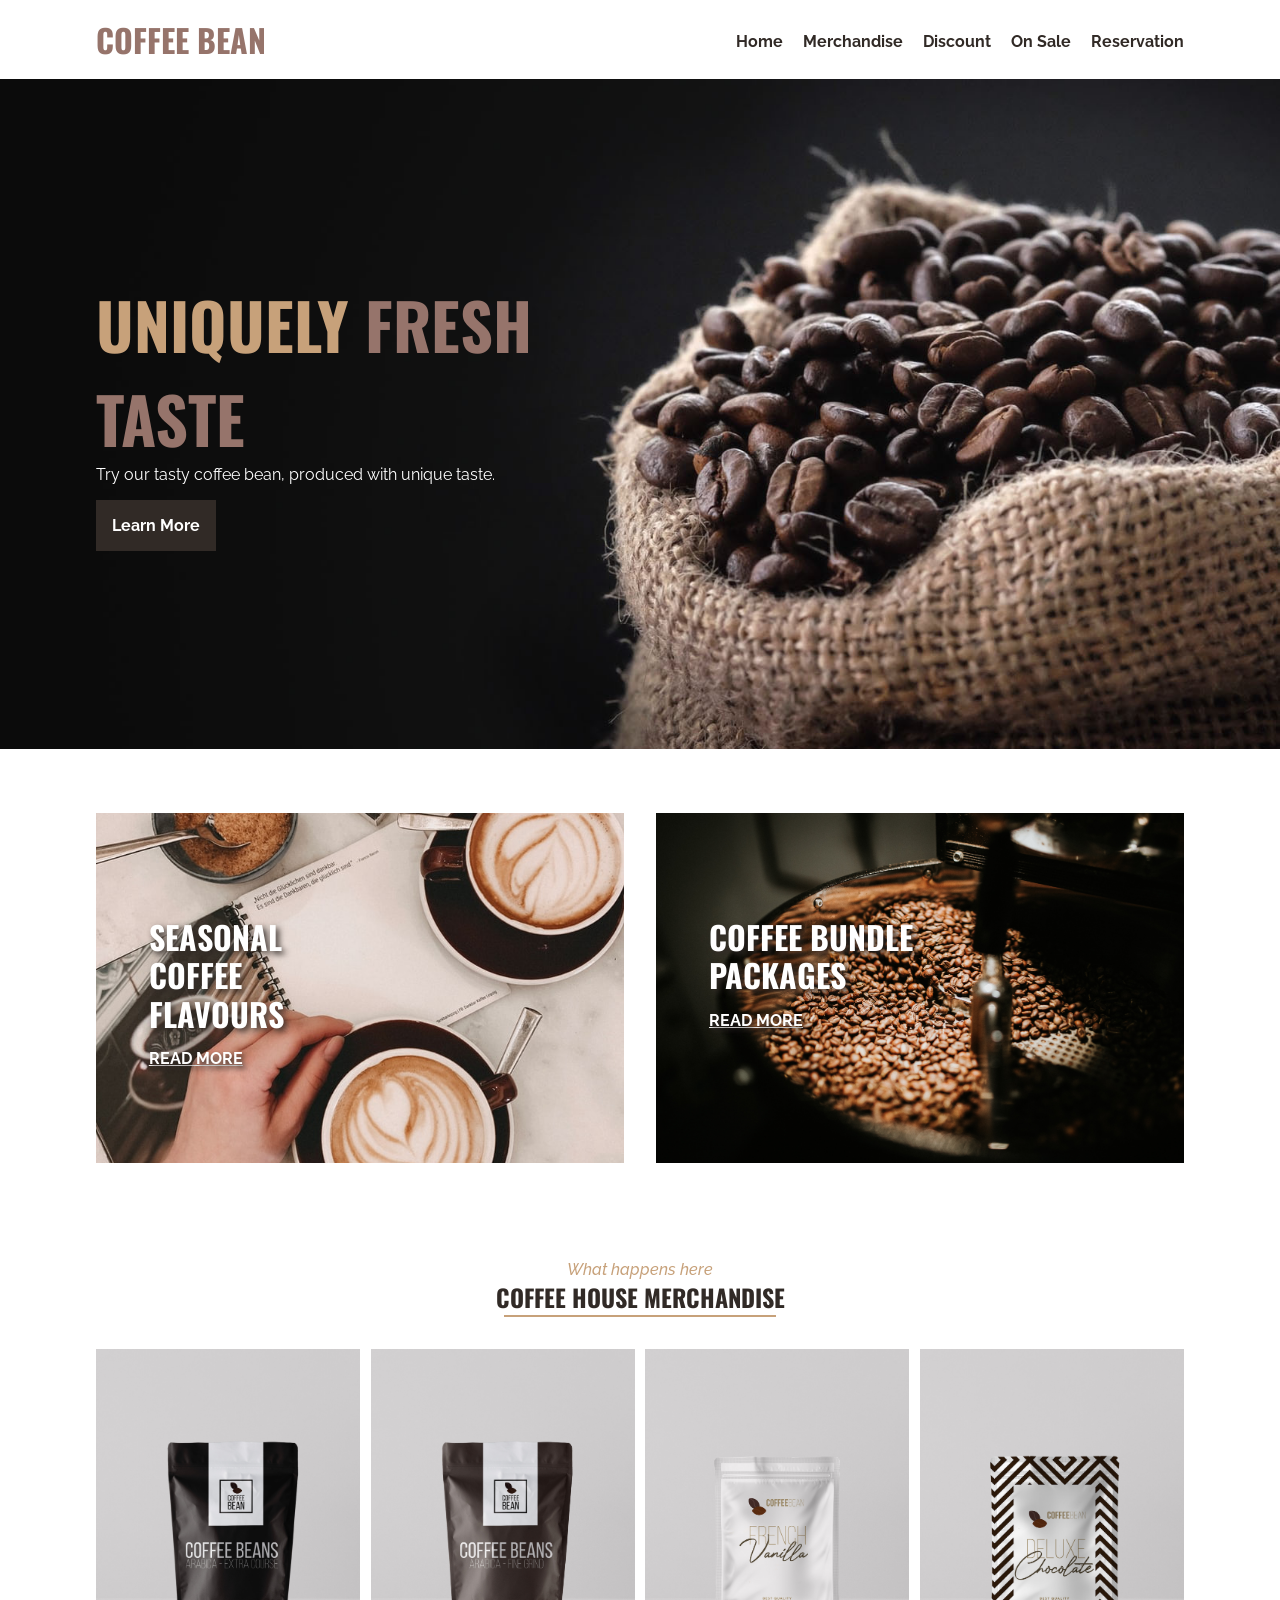
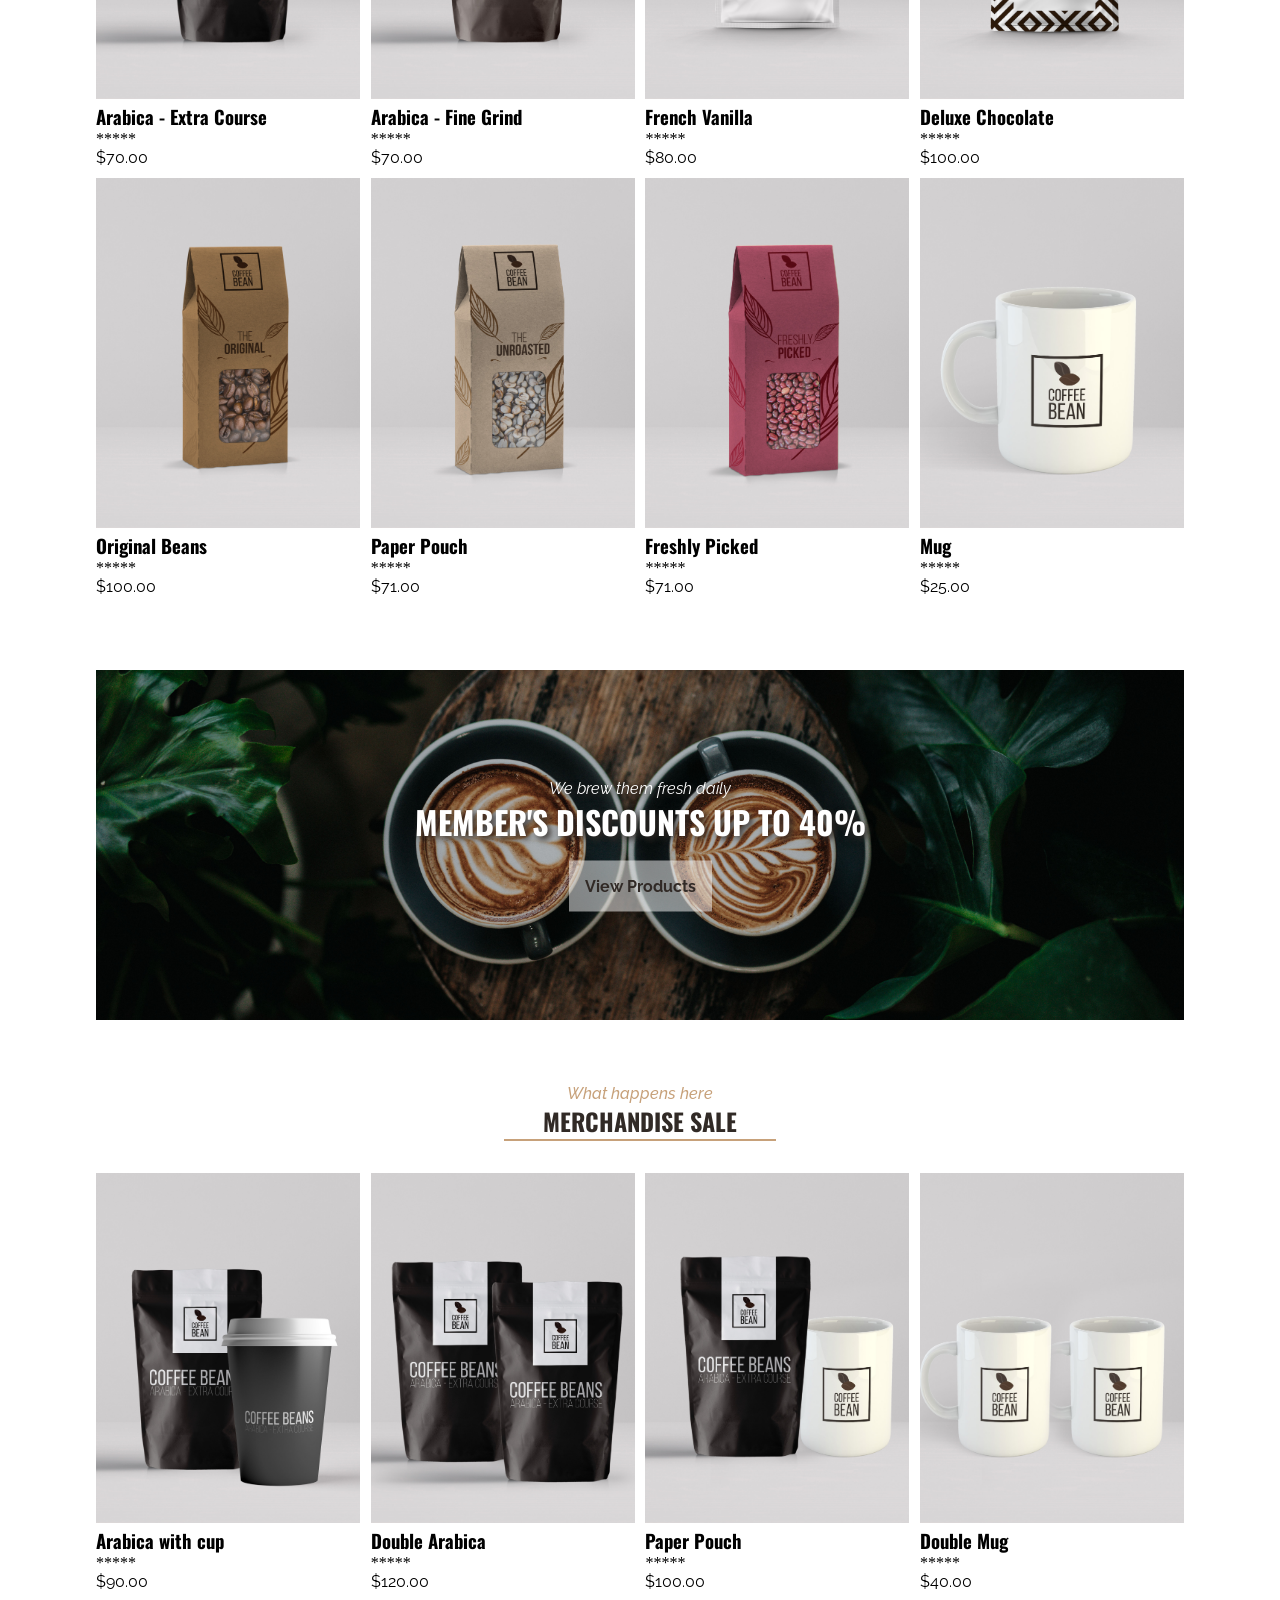
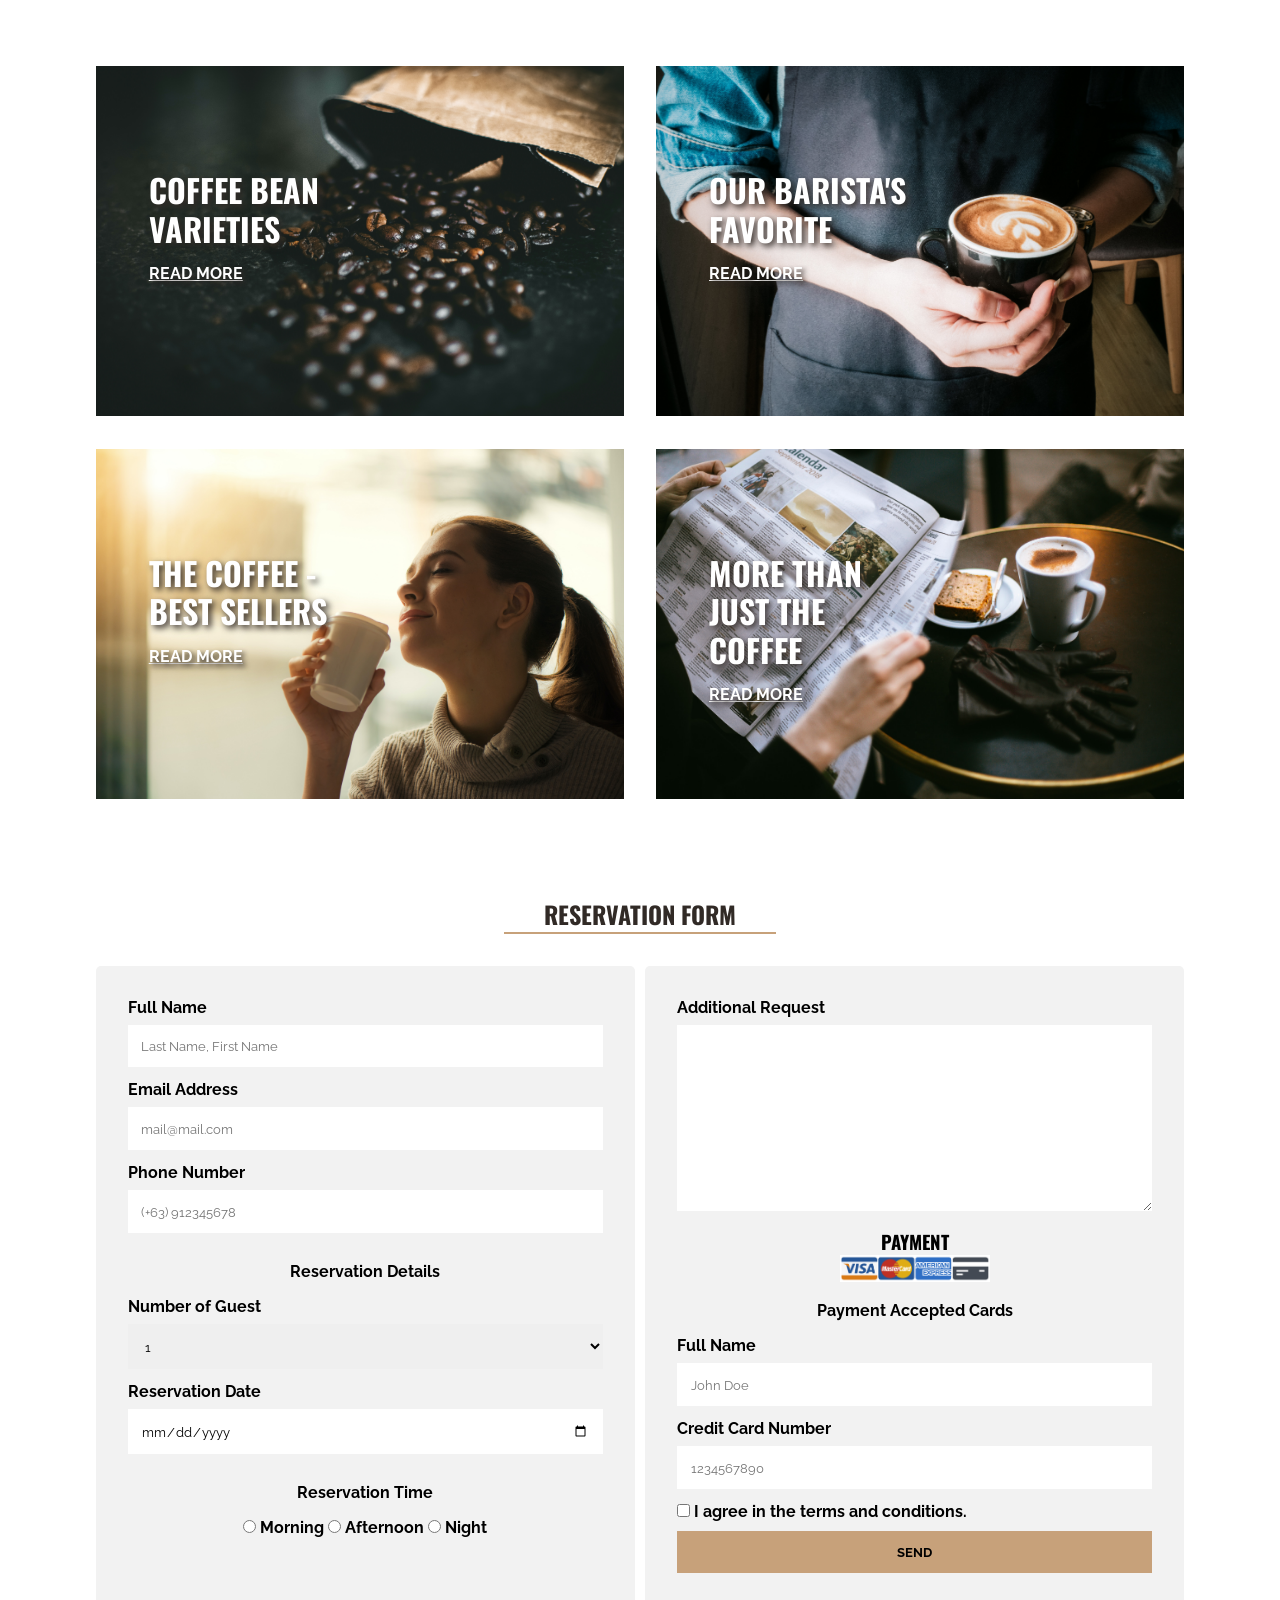
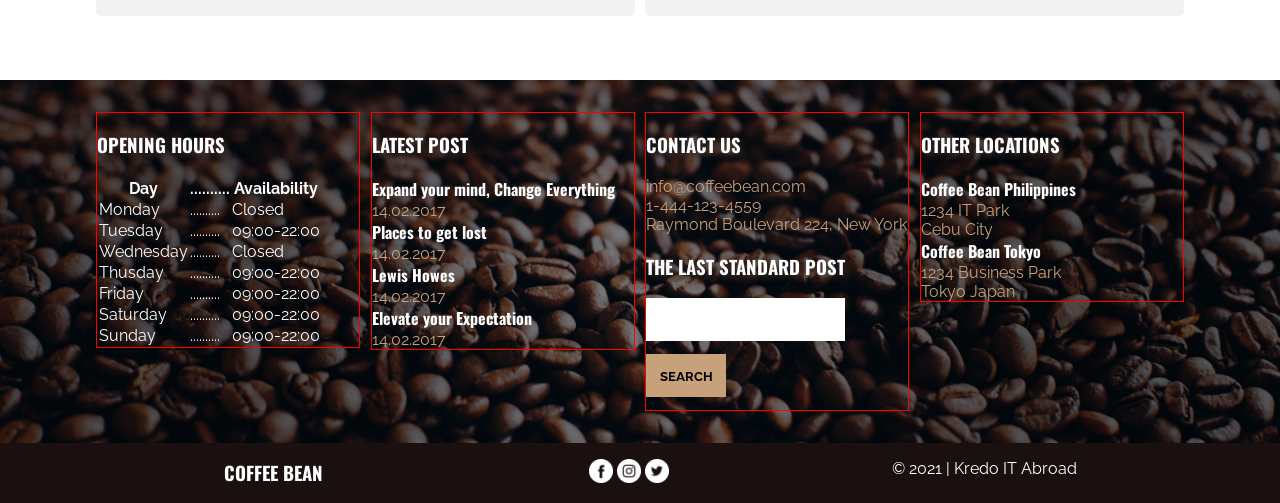
==== index.html @ 278ccff8 "Add files via upload" ====
<!DOCTYPE html>
<html lang="en">
<head>
    <meta charset="UTF-8">
    <meta name="viewport" content="width=device-width, initial-scale=1.0">
    <title>Coffee Bean</title>

    <link rel="stylesheet" href="assets/styles/style.css">
</head>
<body>
    <!-- Updated HTML as of  April 19, 2021 -->
    <!-- Updated by Mikka -->
    
    <div class="wrapper">

        <!-- (1) Header area -->
        <div class="nav" id="nav">
            <h1><a href="#">Coffee Bean</a></h1>
            <ul>
                <li><a href="#nav">Home</a></li>
                <li><a href="#merch">Merchandise</a></li>
                <li><a href="#discount">Discount</a></li>
                <li><a href="#merch-sale">On Sale</a></li>
                <li><a href="#reservation">Reservation</a></li>
            </ul>
        </div>

        <!-- (2) Banner area -->
        <div class="banner" id="banner">
            <div class="banner-text">
                <!-- <h2>Uniquely Fresh Taste</h2> -->
                <!-- once in css, you can discuss on how to add span to make a different color for the words "Fresh Taste" -->
                <h2>Uniquely <span>Fresh Taste</span></h2>
                <p>Try our tasty coffee bean, produced with unique taste.</p>
                <a href="#">Learn More</a>
            </div>
        </div>

        <!-- (3) Ads area -->
        <div class="ads" id="ads">
            <div class="ads-items ads-item1">
                <div class="ads-text">
                    <h3>Seasonal Coffee Flavours</h3>
                    <a href="#">Read More</a>
                </div>
            </div>
            <div class="ads-items ads-item2">
                <div class="ads-text">
                    <h3>Coffee Bundle Packages</h3>
                    <a href="#">Read More</a>
                </div>
            </div>
        </div>

        <!-- (4) Merchandise area -->
        <div class="merch" id="merch">
            <div class="section-header">
                <span>What happens here</span>
                <h2>Coffee House Merchandise</h2>
                <hr>
            </div>
            <div class="merch-gallery">
                <div class="merch-items">
                    <img src="assets/images/merch-img1.jpg" alt="">
                    <h3>Arabica - Extra Course</h3>
                    <span>*****</span>
                    <p>$70.00</p>
                </div>
                <div class="merch-items">
                    <img src="assets/images/merch-img2.jpg" alt="">
                    <h3>Arabica - Fine Grind</h3>
                    <span>*****</span>
                    <p>$70.00</p>
                </div>
                <div class="merch-items">
                    <img src="assets/images/merch-img3.jpg" alt="">
                    <h3>French Vanilla</h3>
                    <span>*****</span>
                    <p>$80.00</p>
                </div>
                <div class="merch-items">
                    <img src="assets/images/merch-img4.jpg" alt="">
                    <h3>Deluxe Chocolate</h3>
                    <span>*****</span>
                    <p>$100.00</p>
                </div>
                <div class="merch-items">
                    <img src="assets/images/merch-img5.jpg" alt="">
                    <h3>Original Beans</h3>
                    <span>*****</span>
                    <p>$100.00</p>
                </div>
                <div class="merch-items">
                    <img src="assets/images/merch-img6.jpg" alt="">
                    <h3>Paper Pouch</h3>
                    <span>*****</span>
                    <p>$71.00</p>
                </div>
                <div class="merch-items">
                    <img src="assets/images/merch-img7.jpg" alt="">
                    <h3>Freshly Picked</h3>
                    <span>*****</span>
                    <p>$71.00</p>
                </div>
                <div class="merch-items">
                    <img src="assets/images/merch-img8.jpg" alt="">
                    <h3>Mug</h3>
                    <span>*****</span>
                    <p>$25.00</p>
                </div>
            </div>
        </div>

        <!-- (5) Discount area -->
        <div class="discount" id="discount">
            <div class="discount-text">
                <span>We brew them fresh daily</span>
                <h2>Member's Discounts up to 40%</h2>
                <a href="#">View Products</a>
            </div>
        </div>

        <!-- (6) Merchandise Sale area -->
        <div class="merch" id="merch-sale">
            <div class="section-header">
                <span>What happens here</span>
                <h2>Merchandise Sale</h2>
                <hr>
            </div>
            <div class="merch-gallery">
                <div class="merch-items">
                    <img src="assets/images/merch-img9.jpg" alt="">
                    <h3>Arabica with cup</h3>
                    <span>*****</span>
                    <p>$90.00</p>
                </div>
                <div class="merch-items">
                    <img src="assets/images/merch-img10.jpg" alt="">
                    <h3>Double Arabica</h3>
                    <span>*****</span>
                    <p>$120.00</p>
                </div>
                <div class="merch-items">
                    <img src="assets/images/merch-img11.jpg" alt="">
                    <h3>Paper Pouch</h3>
                    <span>*****</span>
                    <p>$100.00</p>
                </div>
                <div class="merch-items">
                    <img src="assets/images/merch-img12.jpg" alt="">
                    <h3>Double Mug</h3>
                    <span>*****</span>
                    <p>$40.00</p>
                </div>            
            </div>
        </div>

        <!-- (7) Ads area -->
        <div class="ads" id="ads2">
            <div class="ads-items ads-item3">
                <div class="ads-text">
                    <h3>Coffee Bean Varieties</h3>
                    <a href="#">Read More</a>
                </div>
            </div>
            <div class="ads-items ads-item4">
                <div class="ads-text">
                    <h3>Our Barista's Favorite</h3>
                    <a href="#">Read More</a>
                </div>
            </div>
            <div class="ads-items ads-item5">
                <div class="ads-text">
                    <h3>The Coffee - Best Sellers</h3>
                    <a href="#">Read More</a>
                </div>
            </div>
            <div class="ads-items ads-item6">
                <div class="ads-text">
                    <h3>More than just the coffee</h3>
                    <a href="#">Read More</a>
                </div>             
            </div>
        </div>

        <!-- (8) Reservation area -->
        <div class="reservation" id="reservation">
            <div class="section-header">
                <h2>Reservation Form</h2>
                <hr>
            </div>
            <form action="#" method="#">
                <div class="form-group">
                    <label for="full-name">Full Name</label>
                    <input type="text" id="full-name" name="full_name" placeholder="Last Name, First Name" required>

                    <label for="email">Email Address</label>
                    <input type="email" id="email" name="email" placeholder="mail@mail.com" required>

                    <label for="phone">Phone Number</label>
                    <input type="tel" id="phone" name="phone" placeholder="(+63) 912345678" required>

                    <p>Reservation Details</p>
                    <label for="guest-num">Number of Guest</label>
                    <select name="guest_num" id="guest-num" required>
                        <option value="1person">1</option>
                        <option value="2persons">2</option>
                        <option value="3persons">3</option>
                        <option value="4persons">4</option>
                        <option value="morethan4">more than 4</option>
                    </select>
                    
                    <label for="res-date">Reservation Date</label>
                    <input type="date" id="res-date" name="res_date" required>  
                    <p>Reservation Time</p>
                    <div class="res-time">
                        <input type="radio" id="am" name="time" value="morning" required>
                        <label for="am">Morning</label>
                        <input type="radio" id="pm" name="time" value="afternoon" required>
                        <label for="pm">Afternoon</label>
                        <input type="radio" id="night" name="time" value="night" required>
                        <label for="night">Night</label>
                    </div>   
                </div>
                <div class="form-group">
                    <label for="request">Additional Request</label>
                    <textarea name="request" id="request" cols="30" rows="10" required></textarea>
                    <h3>Payment</h3>
                    <p>Payment Accepted Cards</p>
                    <label for="name-card">Full Name</label>
                    <input type="text" id="name-card" name="name_card" placeholder="John Doe" required>
                    <label for="cc-num">Credit Card Number</label>
                    <input type="number" id="cc-num" name="cc_num" placeholder="1234567890">
                    <div class="res-agreement">
                        <input type="checkbox" id="agree" name="agree">
                        <label for="agree">I agree in the terms and conditions.</label>        
                    </div>
                    <input type="submit" name="submit" value="send">
                </div>
            </form>   
        </div>
    
        <!-- (9) Footer Area-->
        <div class="footer">
            <div class="footer-contents">
                <div class="footer-widgets">
                    <h3>Opening Hours</h3>
                    <table>
                        <tr>
                            <th>Day</th>
                            <th>..........</th>
                            <th>Availability</th>
                        </tr>
                        <tr>
                            <td>Monday</td>
                            <td>..........</td>
                            <td>Closed</td>
                        </tr>
                        <tr>
                            <td>Tuesday</td>
                            <td>..........</td>
                            <td>09:00-22:00</td>
                        </tr>
                        <tr>
                            <td>Wednesday</td>
                            <td>..........</td>
                            <td>Closed</td>
                        </tr>
                        <tr>
                            <td>Thusday</td>
                            <td>..........</td>
                            <td>09:00-22:00</td>
                        </tr>
                        <tr>
                            <td>Friday</td>
                            <td>..........</td>
                            <td>09:00-22:00</td>
                        </tr>
                        <tr>
                            <td>Saturday</td>
                            <td>..........</td>
                            <td>09:00-22:00</td>
                        </tr>
                        <tr>
                            <td>Sunday</td>
                            <td>..........</td>
                            <td>09:00-22:00</td>
                        </tr>
                    </table>
                </div>
                <div class="footer-widgets">
                    <h3>Latest Post</h3>

                    <h4>Expand your mind, Change Everything</h4>
                    <p>14.02.2017</p>

                    <h4>Places to get lost</h4>
                    <p>14.02.2017</p>

                    <h4>Lewis Howes</h4>
                    <p>14.02.2017</p>

                    <h4>Elevate your Expectation</h4>
                    <p>14.02.2017</p>
                </div>
                <div class="footer-widgets">
                    <h3>Contact Us</h3>
                    <p>info@coffeebean.com</p>
                    <p>1-444-123-4559</p>
                    <p>Raymond Boulevard 224, New York</p>

                    <h3>The Last Standard Post</h3>
                    <form action="#" method="#" class="footer-form">
                        <input type="search" name="search">
                        <input type="submit" value="search">
                    </form>
                </div>
                <div class="footer-widgets">
                    <h3>Other Locations</h3>

                    <h4>Coffee Bean Philippines</h4>
                    <p>1234 IT Park</p>
                    <p>Cebu City</p>

                    <h4>Coffee Bean Tokyo</h4>
                    <p>1234 Business Park</p>
                    <p>Tokyo Japan</p>
                </div>
            </div>
        </div>
        <div class="footer-social">
            <div class="social-widget">
                <h3>Coffee Bean</h3>
            </div>
            <div class="social-widget">
                <a href="https://www.facebook.com"><img src="assets/images/icon-fb.png" alt="facebook icon"></a>
                <a href="https://www.instagram.com"></a><img src="assets/images/icon-ig.png" alt="instagram icon"></a>
                <a href="https://www.twitter.com"></a><img src="assets/images/icon-tw.png" alt="twitter icon"></a>
            </div>
            <div class="social-widget">
                <p>&copy; 2021 | Kredo IT Abroad</p>
            </div>
        </div>
    </div>
</body>
</html>
---- assets/styles/style.css ----
@import url('https://fonts.googleapis.com/css2?family=Oswald:wght@400;500;600&family=Raleway:wght@400;500;700&display=swap');

* {
    margin: 0;
    padding: 0;
    box-sizing: border-box;
    outline: none;
    border: none;
}

h1,
h2,
h3,
h4,
h5,
h6 {
    font-family: 'Oswald', sans-serif;
}

p {
    font-family: 'Raleway', sans-serif;
}

.wrapper {
    width: 100%;
    margin: auto;
}

/* (1) Header area */

.nav {
    overflow: auto;
    width: 85%;
    margin: 1em auto;
}

.nav h1 {
    text-transform: uppercase;
    width: 50%;
    float: left;
    
}

.nav h1 a{
    font-family: 'Oswald', sans-serif;
    color: #96746b; 
    text-decoration: none;
}

.nav ul {
    width: 50%;
    float: left;
    text-align: right;
    padding-top: 1em;
}

.nav ul li {
    display: inline-block;
    margin-left: 1em;
}

.nav ul a {
    font-family: 'Raleway', sans-serif;
    font-weight: 700;
    color: #312a26;
    text-decoration: none;
}

/* (2) Banner area */
.banner {
    background-image: url('../images/banner-bg.jpg');
    background-size: cover;
    background-position: center;
    position: relative;
    width: 100%;
    height: 670px;
}

.banner-text {
    position: absolute;
    top: 50%;
    left: 7.5%;
    transform: translateY(-50%);
    width: 45%;
}

.banner-text h2 {
    color: #c7a17a;
    font-size: 4em;
    text-transform: uppercase;
}

/* please add this <span> for words "fresh taste" in HTML */
.banner-text h2 span {
    color: #96746b;
}

.banner-text p {
    color: #fff;
}

.banner a {
    text-decoration: none;
    display: inline-block;
    padding: 1em;
    background-color: #312a26;
    color: #fff;
    font-family: 'Raleway', sans-serif;
    font-weight: 700;
    margin-top: 1em;
}

/* (3) Ads area */

.ads {
    width: 85%;
    margin: 4em auto;
    overflow: auto;
}

.ads-items {
    width: 48.5%;
    float: left;
    height: 350px;
    background-size: cover;
    background-position: center;
    position: relative;
    margin-bottom: 3%;
}

/* add class name to <div class="ads-items ads-item#"> in HTML --> to add different images*/
.ads-item1 {
    margin-right: 3%;
    background-image: url('../images/ads-img1.jpg');
}

.ads-item2 {
    background-image: url('../images/ads-img2.jpg');
}

.ads-text {
    position: absolute;
    top: 30%;
    left: 10%;
    transform: translateY(-50%,);
    width: 40%;
}

.ads-text h3 {
    text-transform: uppercase;
    font-size: 2em;
    color: #fff;
    line-height: 1.2em;
    text-shadow: 3px 3px 6px #312a26;
}

.ads-text a {
    display: block;
    font-family: 'Raleway', sans-serif;
    font-weight: 700;
    color: #fff;
    text-transform: uppercase;
    margin-top: 1em;
    text-shadow: 3px 3px 5px #312a26;
}

/* (4) Merchandise area */
.merch {
    width: 85%;
    margin: 4em auto;
}

.section-header {
    text-align: center;
}

.section-header span {
    font-family: 'Raleway', sans-serif;
    font-weight: 500;
    font-style: italic;
    color: #c7a17a;
}

.section-header h2 {
    text-transform: uppercase;
    color: #312a26;
}

.section-header hr {
    background-color: #c7a17a;
    height: 2px;
    width: 25%;
    margin: auto;
}

.merch-gallery {
    margin-top: 2em;
    overflow: auto;
}

.merch-items {
    width: 24.25%;
    float: left;
    margin-right: 1%;
    margin-bottom: 1%;
}

.merch-items:nth-child(4),
.merch-items:nth-child(8){
    margin-right: 0;
}

.merch-items img {
    width: 100%;
    height: 350px;
    object-fit: cover;
}

/* (5) Discount area */
.discount {
    width: 85%;
    margin: 4em auto;
    background-image: url('../images/discount-img.jpg');
    background-size: cover;
    background-position: center;
    height: 350px;
    position: relative;
}

.discount-text {
    text-align: center;
    width: 50%;
    position: absolute;
    top: 50%;
    left: 50%;
    transform: translate(-50%, -50%);
}

.discount-text span {
    font-family: 'Raleway', sans-serif;
    color: #fff;
    font-style: italic;
    text-shadow: 3px 3px 6px #312a26;
}

.discount-text h2 {
    font-size: 2em;
    color: #fff;
    text-transform: uppercase;
    text-shadow: 3px 3px 6px #312a26;
}

.discount-text a {
        text-decoration: none;
        display: inline-block;
        padding: 1em;
        background-color: rgba(255, 255, 255, .5);
        color: #312a26;
        font-family: 'Raleway', sans-serif;
        font-weight: 700;
        margin-top: 1em;
}

/* (7) Ads area */
/* add class name to <div class="ads-items ads-item#"> in HTML --> to add different images*/
.ads-item3 {
    margin-right: 3%;
    background-image: url('../images/ads-img3.jpg');
}

.ads-item4 {
    background-image: url('../images/ads-img4.jpg');
}

.ads-item5 {
    margin-right: 3%;
    background-image: url('../images/ads-img5.jpg');
}

.ads-item6 {
    background-image: url('../images/ads-img6.jpg');
}

/* (8) Reservation area */
.reservation {
    width: 85%;
    margin: 4em auto;
}

form {
    overflow: auto;
}

.form-group {
    margin-top: 2em;
    background-color: #f2f2f2;
    float: left;
    width: 49.5%;
    border-radius: 5px;
    padding: 2em;
    height: 650px;
}

.form-group:nth-child(1) {
    margin-right: 1%;
}

form input,
form label,
form select,
form textarea {
    display: inline-block;
    width: 100%;
    font-family: 'Raleway', sans-serif;
    padding: 1em;
    margin-bottom: 1em;
}

form label {
    font-weight: 700;
    padding: 0;
    margin-bottom: .5em;
}

.res-time {
    text-align: center;
}

.res-time * {
    width: auto;
}

form p {
    margin: 1em;
    text-align: center;
    font-weight: 700;
}

form h3 {
    /* margin: 1em; */
    text-align: center;
    text-transform: uppercase;
}

form h3::after {
    content: "";
    background-image: url('../images/reservation-cards.png');
    background-size: contain;
    background-repeat: no-repeat;
    display: block;
    width: 150px;
    height: 30px;
    margin: auto;
}

.res-agreement * {
    width: auto;
}

form input[type="submit"] {
    background-color: #c7a17a;
    font-weight: 700;
    text-transform: uppercase;
}

/* (9) Footer Area */
.footer {
    background-image: url('../images/footer-img.jpg');
    background-size: cover;
    background-position: center;
    padding-top: 2em;
    padding-bottom: 2em;
}

.footer-contents {
    width: 85%;
    margin: auto;
    overflow: auto;
}

.footer-widgets {
    width: 24.25%;
    float: left;
    margin-right: 1%;
    border: 1px solid red;
}

.footer-widgets:nth-child(4) {
    margin-right: 0;
}

.footer-widgets h3 {
    color: #fff;
    text-transform: uppercase;
    text-shadow: 3px 3px 6px #312a26;
    margin-top: 1em;
    margin-bottom: 1em;
}

.footer-widgets h4 {
    color: #fff;
}

.footer-widgets p {
    color: #c7a17a;
}

.footer td, th {
    color: #fff;
    font-family: 'Raleway', sans-serif;
    text-shadow: 3px 3px 6px #312a26;
}

.footer-form * {
    width: auto;
}

.footer-social {
    color: #fff;
    background-color: #19100F;
    overflow: auto;
    padding: 1em 7.5%;
}

.social-widget {
    width: 32.66%;
    float: left;
    text-align: center;
}

.social-widget h3 {
    text-transform: uppercase;
}

.social-widget img {
    width: 1.5em;
}
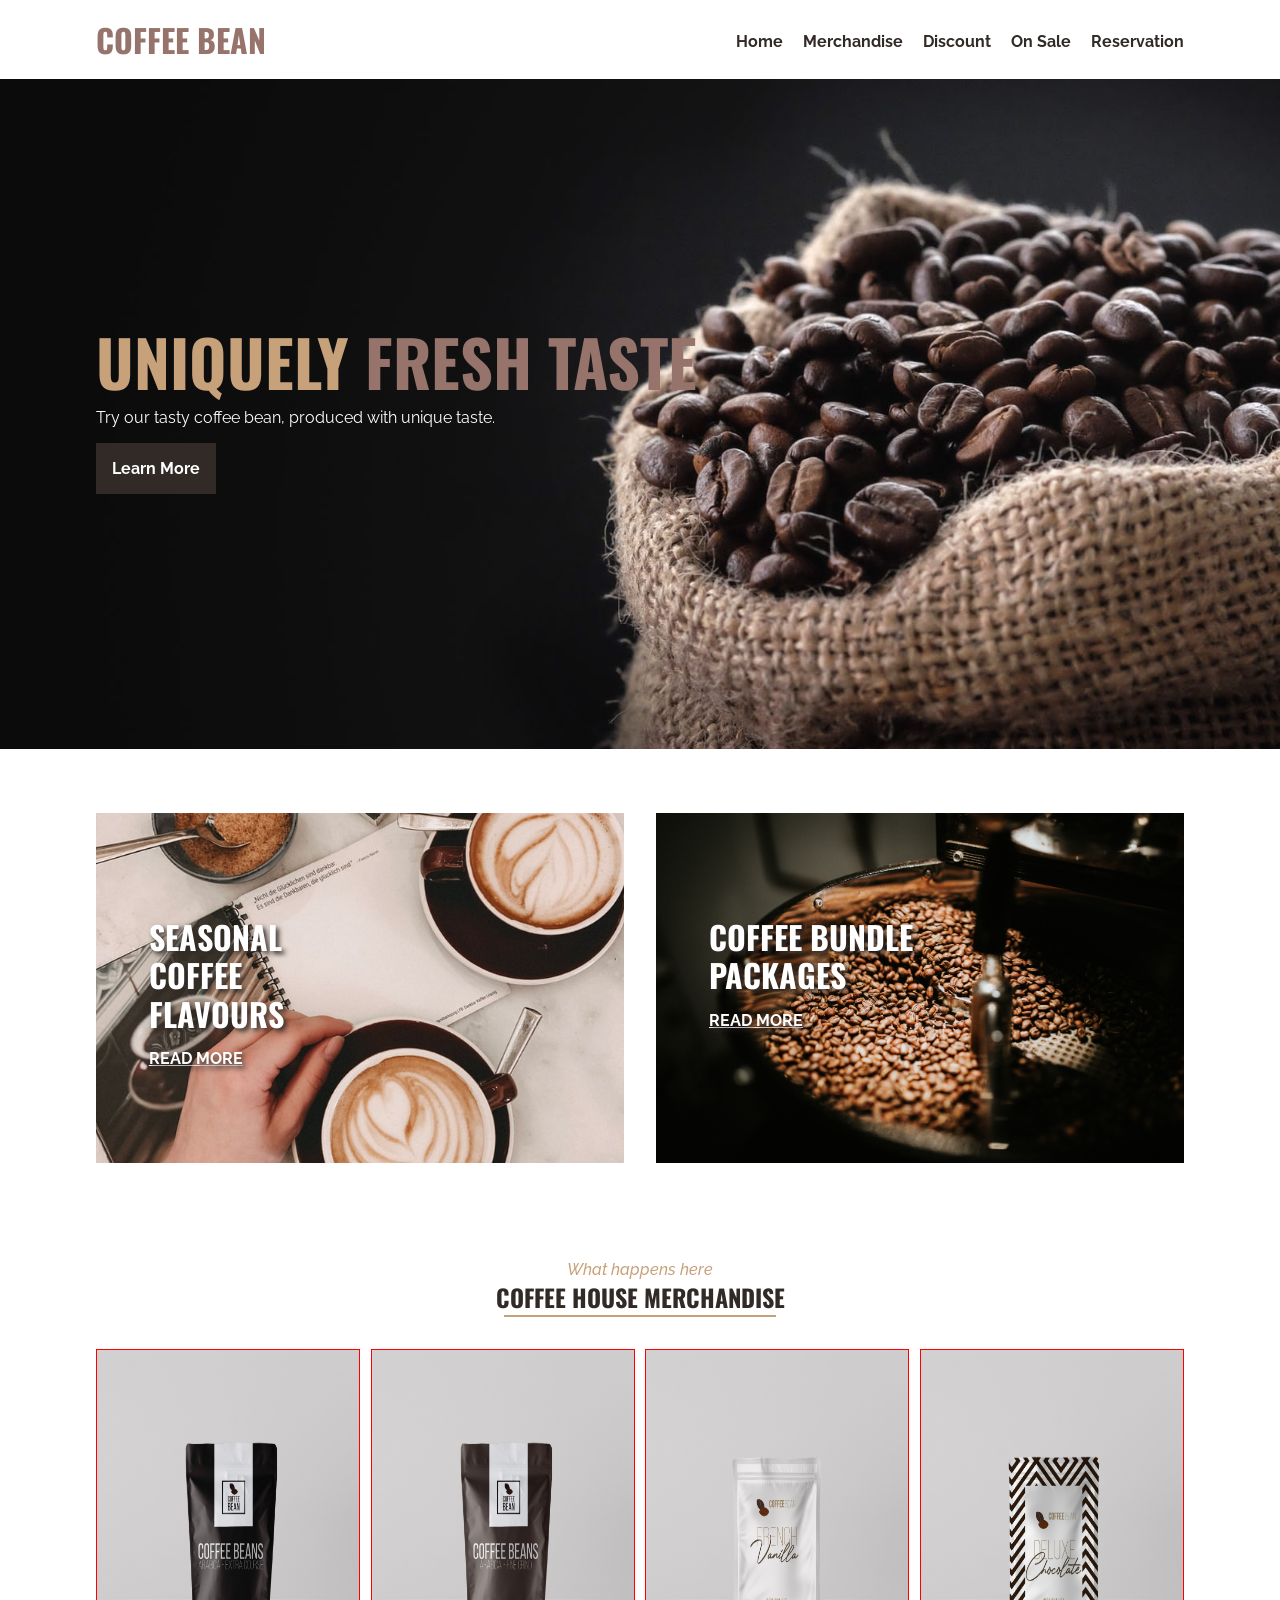
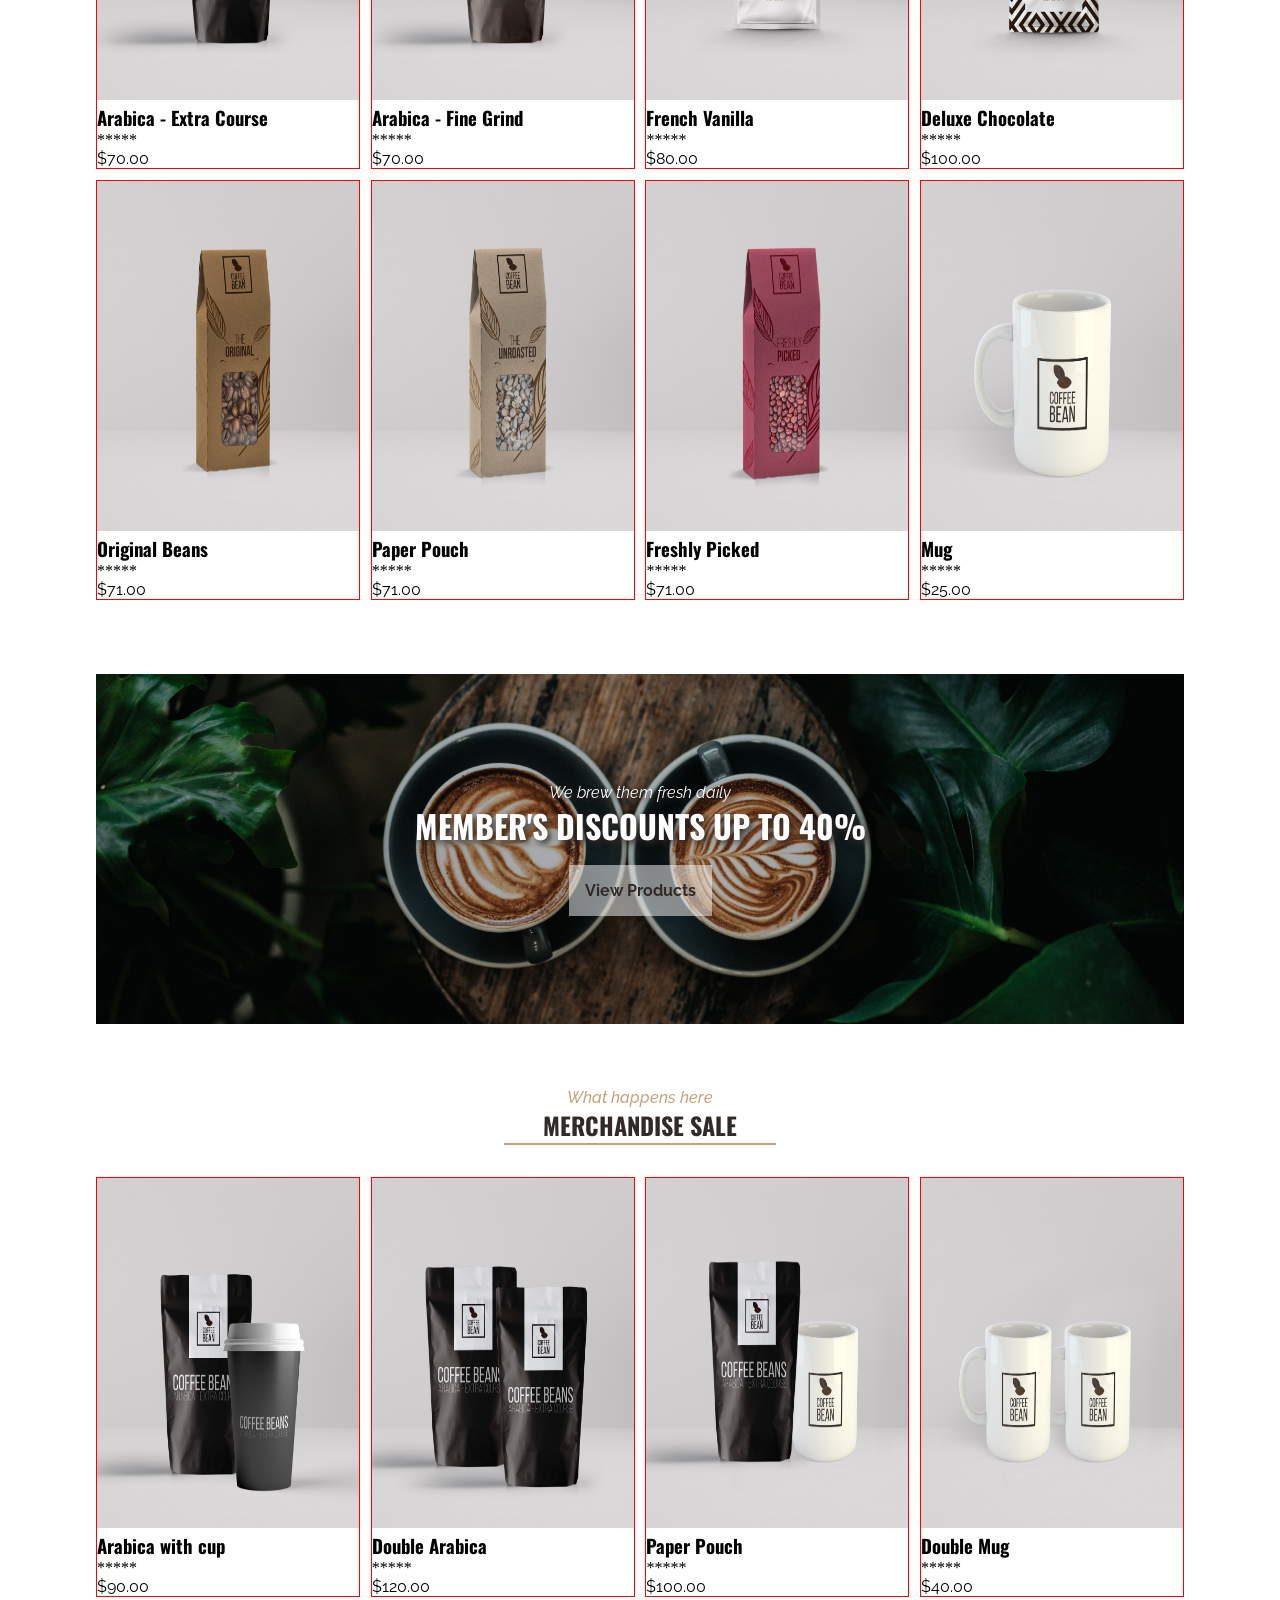
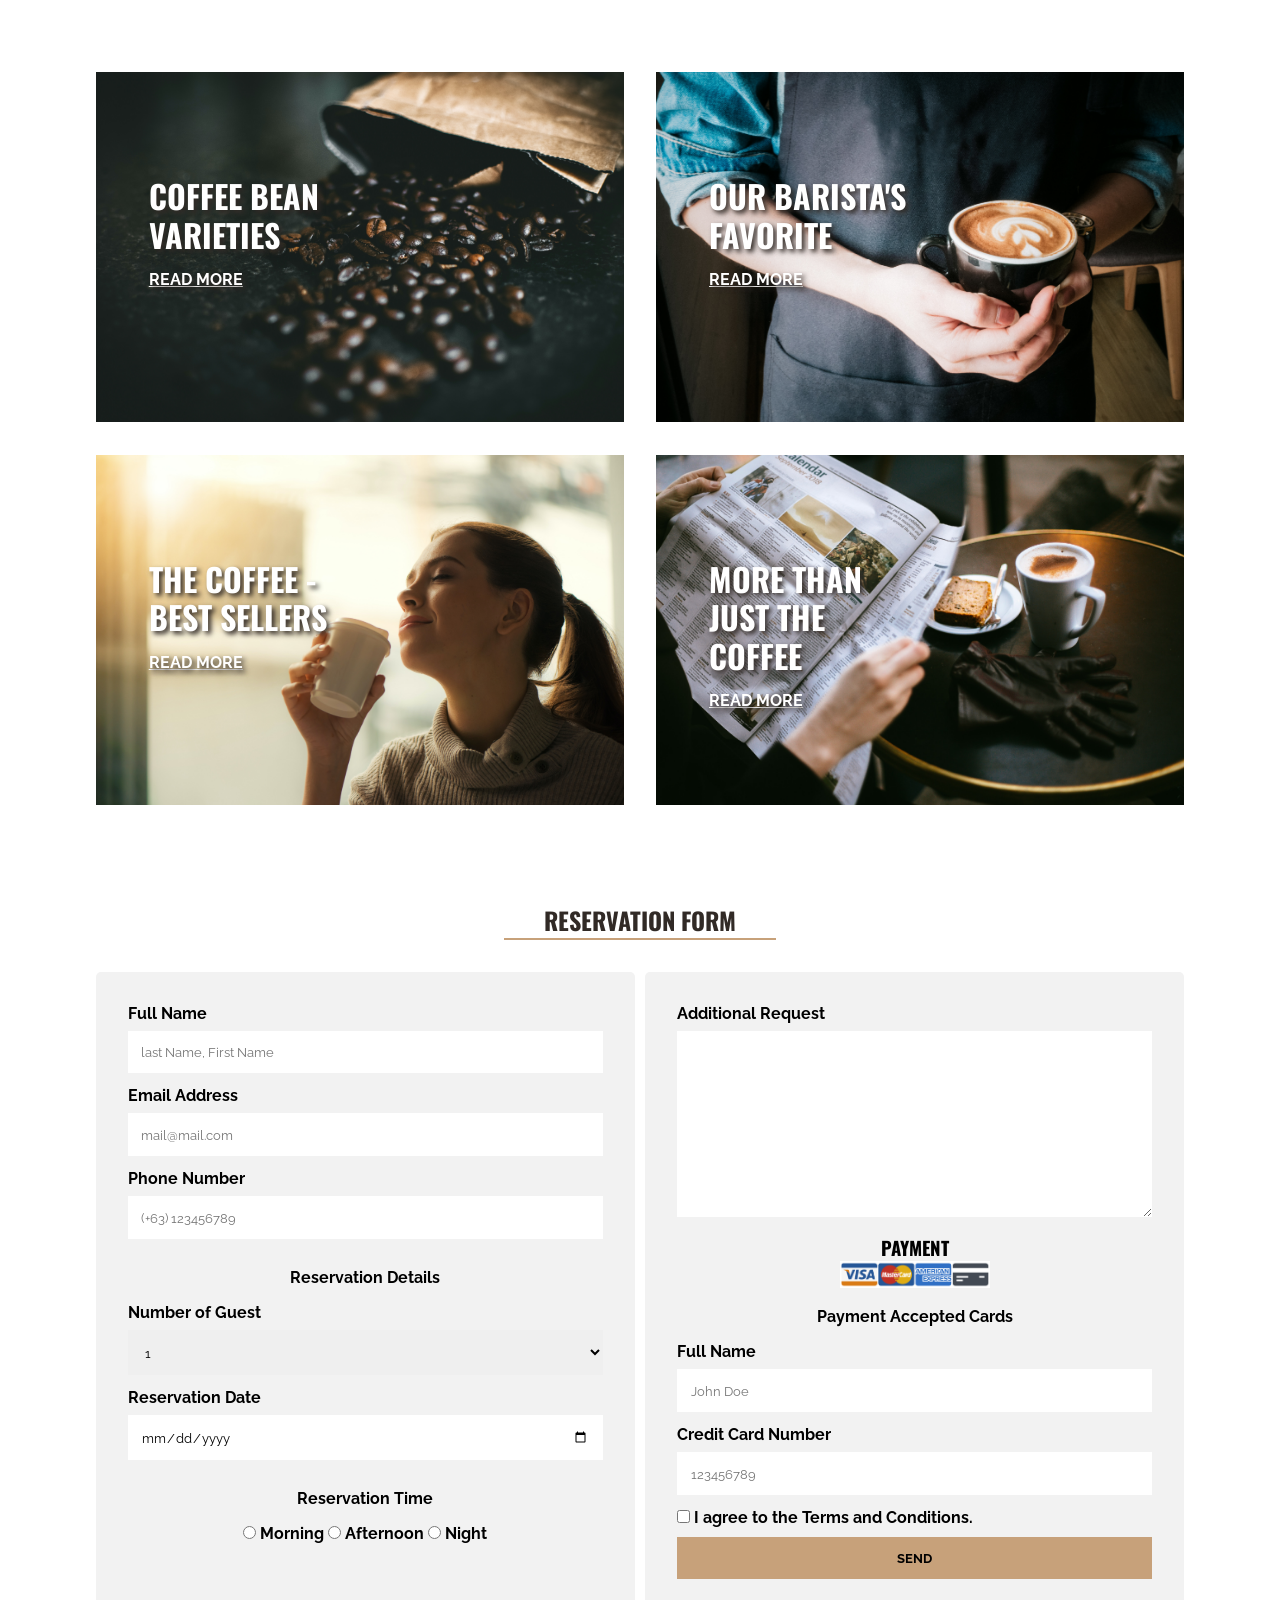
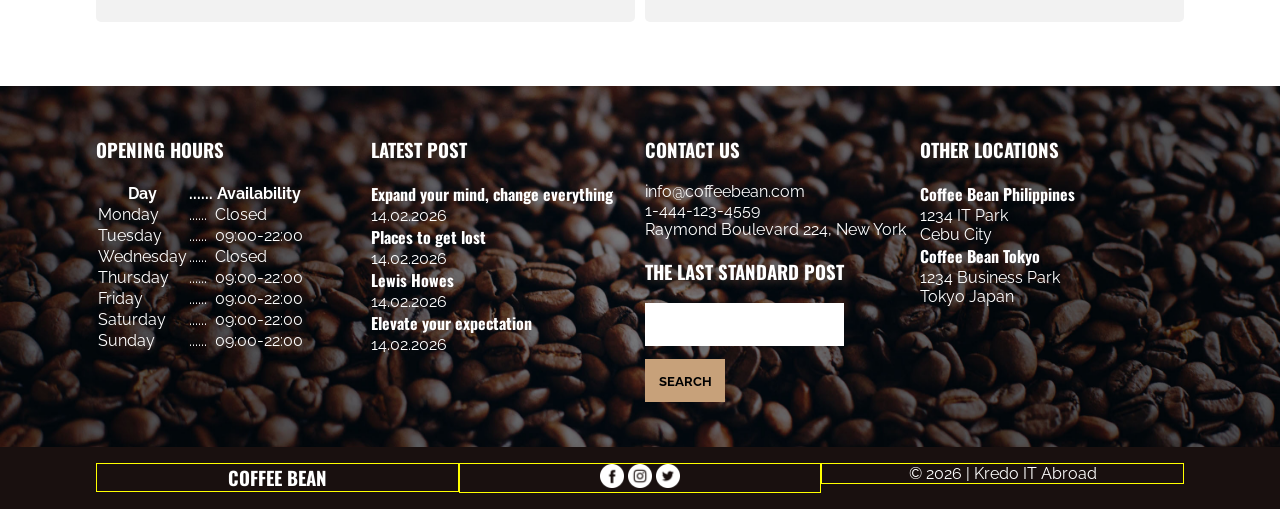
==== commit befe4736: "Add files via upload" ====
--- a/index.html
+++ b/index.html
@@ -1,346 +1,357 @@
-<!DOCTYPE html>
-<html lang="en">
-<head>
-    <meta charset="UTF-8">
-    <meta name="viewport" content="width=device-width, initial-scale=1.0">
-    <title>Coffee Bean</title>
-
-    <link rel="stylesheet" href="assets/styles/style.css">
-</head>
-<body>
-    <!-- Updated HTML as of  April 19, 2021 -->
-    <!-- Updated by Mikka -->
-    
-    <div class="wrapper">
-
-        <!-- (1) Header area -->
-        <div class="nav" id="nav">
-            <h1><a href="#">Coffee Bean</a></h1>
-            <ul>
-                <li><a href="#nav">Home</a></li>
-                <li><a href="#merch">Merchandise</a></li>
-                <li><a href="#discount">Discount</a></li>
-                <li><a href="#merch-sale">On Sale</a></li>
-                <li><a href="#reservation">Reservation</a></li>
-            </ul>
-        </div>
-
-        <!-- (2) Banner area -->
-        <div class="banner" id="banner">
-            <div class="banner-text">
-                <!-- <h2>Uniquely Fresh Taste</h2> -->
-                <!-- once in css, you can discuss on how to add span to make a different color for the words "Fresh Taste" -->
-                <h2>Uniquely <span>Fresh Taste</span></h2>
-                <p>Try our tasty coffee bean, produced with unique taste.</p>
-                <a href="#">Learn More</a>
-            </div>
-        </div>
-
-        <!-- (3) Ads area -->
-        <div class="ads" id="ads">
-            <div class="ads-items ads-item1">
-                <div class="ads-text">
-                    <h3>Seasonal Coffee Flavours</h3>
-                    <a href="#">Read More</a>
-                </div>
-            </div>
-            <div class="ads-items ads-item2">
-                <div class="ads-text">
-                    <h3>Coffee Bundle Packages</h3>
-                    <a href="#">Read More</a>
-                </div>
-            </div>
-        </div>
-
-        <!-- (4) Merchandise area -->
-        <div class="merch" id="merch">
-            <div class="section-header">
-                <span>What happens here</span>
-                <h2>Coffee House Merchandise</h2>
-                <hr>
-            </div>
-            <div class="merch-gallery">
-                <div class="merch-items">
-                    <img src="assets/images/merch-img1.jpg" alt="">
-                    <h3>Arabica - Extra Course</h3>
-                    <span>*****</span>
-                    <p>$70.00</p>
-                </div>
-                <div class="merch-items">
-                    <img src="assets/images/merch-img2.jpg" alt="">
-                    <h3>Arabica - Fine Grind</h3>
-                    <span>*****</span>
-                    <p>$70.00</p>
-                </div>
-                <div class="merch-items">
-                    <img src="assets/images/merch-img3.jpg" alt="">
-                    <h3>French Vanilla</h3>
-                    <span>*****</span>
-                    <p>$80.00</p>
-                </div>
-                <div class="merch-items">
-                    <img src="assets/images/merch-img4.jpg" alt="">
-                    <h3>Deluxe Chocolate</h3>
-                    <span>*****</span>
-                    <p>$100.00</p>
-                </div>
-                <div class="merch-items">
-                    <img src="assets/images/merch-img5.jpg" alt="">
-                    <h3>Original Beans</h3>
-                    <span>*****</span>
-                    <p>$100.00</p>
-                </div>
-                <div class="merch-items">
-                    <img src="assets/images/merch-img6.jpg" alt="">
-                    <h3>Paper Pouch</h3>
-                    <span>*****</span>
-                    <p>$71.00</p>
-                </div>
-                <div class="merch-items">
-                    <img src="assets/images/merch-img7.jpg" alt="">
-                    <h3>Freshly Picked</h3>
-                    <span>*****</span>
-                    <p>$71.00</p>
-                </div>
-                <div class="merch-items">
-                    <img src="assets/images/merch-img8.jpg" alt="">
-                    <h3>Mug</h3>
-                    <span>*****</span>
-                    <p>$25.00</p>
-                </div>
-            </div>
-        </div>
-
-        <!-- (5) Discount area -->
-        <div class="discount" id="discount">
-            <div class="discount-text">
-                <span>We brew them fresh daily</span>
-                <h2>Member's Discounts up to 40%</h2>
-                <a href="#">View Products</a>
-            </div>
-        </div>
-
-        <!-- (6) Merchandise Sale area -->
-        <div class="merch" id="merch-sale">
-            <div class="section-header">
-                <span>What happens here</span>
-                <h2>Merchandise Sale</h2>
-                <hr>
-            </div>
-            <div class="merch-gallery">
-                <div class="merch-items">
-                    <img src="assets/images/merch-img9.jpg" alt="">
-                    <h3>Arabica with cup</h3>
-                    <span>*****</span>
-                    <p>$90.00</p>
-                </div>
-                <div class="merch-items">
-                    <img src="assets/images/merch-img10.jpg" alt="">
-                    <h3>Double Arabica</h3>
-                    <span>*****</span>
-                    <p>$120.00</p>
-                </div>
-                <div class="merch-items">
-                    <img src="assets/images/merch-img11.jpg" alt="">
-                    <h3>Paper Pouch</h3>
-                    <span>*****</span>
-                    <p>$100.00</p>
-                </div>
-                <div class="merch-items">
-                    <img src="assets/images/merch-img12.jpg" alt="">
-                    <h3>Double Mug</h3>
-                    <span>*****</span>
-                    <p>$40.00</p>
-                </div>            
-            </div>
-        </div>
-
-        <!-- (7) Ads area -->
-        <div class="ads" id="ads2">
-            <div class="ads-items ads-item3">
-                <div class="ads-text">
-                    <h3>Coffee Bean Varieties</h3>
-                    <a href="#">Read More</a>
-                </div>
-            </div>
-            <div class="ads-items ads-item4">
-                <div class="ads-text">
-                    <h3>Our Barista's Favorite</h3>
-                    <a href="#">Read More</a>
-                </div>
-            </div>
-            <div class="ads-items ads-item5">
-                <div class="ads-text">
-                    <h3>The Coffee - Best Sellers</h3>
-                    <a href="#">Read More</a>
-                </div>
-            </div>
-            <div class="ads-items ads-item6">
-                <div class="ads-text">
-                    <h3>More than just the coffee</h3>
-                    <a href="#">Read More</a>
-                </div>             
-            </div>
-        </div>
-
-        <!-- (8) Reservation area -->
-        <div class="reservation" id="reservation">
-            <div class="section-header">
-                <h2>Reservation Form</h2>
-                <hr>
-            </div>
-            <form action="#" method="#">
-                <div class="form-group">
-                    <label for="full-name">Full Name</label>
-                    <input type="text" id="full-name" name="full_name" placeholder="Last Name, First Name" required>
-
-                    <label for="email">Email Address</label>
-                    <input type="email" id="email" name="email" placeholder="mail@mail.com" required>
-
-                    <label for="phone">Phone Number</label>
-                    <input type="tel" id="phone" name="phone" placeholder="(+63) 912345678" required>
-
-                    <p>Reservation Details</p>
-                    <label for="guest-num">Number of Guest</label>
-                    <select name="guest_num" id="guest-num" required>
-                        <option value="1person">1</option>
-                        <option value="2persons">2</option>
-                        <option value="3persons">3</option>
-                        <option value="4persons">4</option>
-                        <option value="morethan4">more than 4</option>
-                    </select>
-                    
-                    <label for="res-date">Reservation Date</label>
-                    <input type="date" id="res-date" name="res_date" required>  
-                    <p>Reservation Time</p>
-                    <div class="res-time">
-                        <input type="radio" id="am" name="time" value="morning" required>
-                        <label for="am">Morning</label>
-                        <input type="radio" id="pm" name="time" value="afternoon" required>
-                        <label for="pm">Afternoon</label>
-                        <input type="radio" id="night" name="time" value="night" required>
-                        <label for="night">Night</label>
-                    </div>   
-                </div>
-                <div class="form-group">
-                    <label for="request">Additional Request</label>
-                    <textarea name="request" id="request" cols="30" rows="10" required></textarea>
-                    <h3>Payment</h3>
-                    <p>Payment Accepted Cards</p>
-                    <label for="name-card">Full Name</label>
-                    <input type="text" id="name-card" name="name_card" placeholder="John Doe" required>
-                    <label for="cc-num">Credit Card Number</label>
-                    <input type="number" id="cc-num" name="cc_num" placeholder="1234567890">
-                    <div class="res-agreement">
-                        <input type="checkbox" id="agree" name="agree">
-                        <label for="agree">I agree in the terms and conditions.</label>        
-                    </div>
-                    <input type="submit" name="submit" value="send">
-                </div>
-            </form>   
-        </div>
-    
-        <!-- (9) Footer Area-->
-        <div class="footer">
-            <div class="footer-contents">
-                <div class="footer-widgets">
-                    <h3>Opening Hours</h3>
-                    <table>
-                        <tr>
-                            <th>Day</th>
-                            <th>..........</th>
-                            <th>Availability</th>
-                        </tr>
-                        <tr>
-                            <td>Monday</td>
-                            <td>..........</td>
-                            <td>Closed</td>
-                        </tr>
-                        <tr>
-                            <td>Tuesday</td>
-                            <td>..........</td>
-                            <td>09:00-22:00</td>
-                        </tr>
-                        <tr>
-                            <td>Wednesday</td>
-                            <td>..........</td>
-                            <td>Closed</td>
-                        </tr>
-                        <tr>
-                            <td>Thusday</td>
-                            <td>..........</td>
-                            <td>09:00-22:00</td>
-                        </tr>
-                        <tr>
-                            <td>Friday</td>
-                            <td>..........</td>
-                            <td>09:00-22:00</td>
-                        </tr>
-                        <tr>
-                            <td>Saturday</td>
-                            <td>..........</td>
-                            <td>09:00-22:00</td>
-                        </tr>
-                        <tr>
-                            <td>Sunday</td>
-                            <td>..........</td>
-                            <td>09:00-22:00</td>
-                        </tr>
-                    </table>
-                </div>
-                <div class="footer-widgets">
-                    <h3>Latest Post</h3>
-
-                    <h4>Expand your mind, Change Everything</h4>
-                    <p>14.02.2017</p>
-
-                    <h4>Places to get lost</h4>
-                    <p>14.02.2017</p>
-
-                    <h4>Lewis Howes</h4>
-                    <p>14.02.2017</p>
-
-                    <h4>Elevate your Expectation</h4>
-                    <p>14.02.2017</p>
-                </div>
-                <div class="footer-widgets">
-                    <h3>Contact Us</h3>
-                    <p>info@coffeebean.com</p>
-                    <p>1-444-123-4559</p>
-                    <p>Raymond Boulevard 224, New York</p>
-
-                    <h3>The Last Standard Post</h3>
-                    <form action="#" method="#" class="footer-form">
-                        <input type="search" name="search">
-                        <input type="submit" value="search">
-                    </form>
-                </div>
-                <div class="footer-widgets">
-                    <h3>Other Locations</h3>
-
-                    <h4>Coffee Bean Philippines</h4>
-                    <p>1234 IT Park</p>
-                    <p>Cebu City</p>
-
-                    <h4>Coffee Bean Tokyo</h4>
-                    <p>1234 Business Park</p>
-                    <p>Tokyo Japan</p>
-                </div>
-            </div>
-        </div>
-        <div class="footer-social">
-            <div class="social-widget">
-                <h3>Coffee Bean</h3>
-            </div>
-            <div class="social-widget">
-                <a href="https://www.facebook.com"><img src="assets/images/icon-fb.png" alt="facebook icon"></a>
-                <a href="https://www.instagram.com"></a><img src="assets/images/icon-ig.png" alt="instagram icon"></a>
-                <a href="https://www.twitter.com"></a><img src="assets/images/icon-tw.png" alt="twitter icon"></a>
-            </div>
-            <div class="social-widget">
-                <p>&copy; 2021 | Kredo IT Abroad</p>
-            </div>
-        </div>
-    </div>
-</body>
+<!DOCTYPE html>
+<html lang="en">
+<head>
+    <meta charset="UTF-8">
+    <meta name="viewport" content="width=device-width, initial-scale=1.0">
+    <title>Document</title>
+
+    <link rel="stylesheet" href="assets/css/styles.css">
+</head>
+<body>
+    <div class="wrapper">
+
+        <!-- (1) HEADER AREA -->
+         <div class="nav" id="nav">
+            <h1><a href="#">Coffee Bean</a></h1>
+            <ul>
+                <li><a href="#nav">Home</a></li>
+                <li><a href="#merch">Merchandise</a></li>
+                <li><a href="#discount">Discount</a></li>
+                <li><a href="#merch-sale">On Sale</a></li>
+                <li><a href="#reservation">Reservation</a></li>
+            </ul>
+         </div>
+
+         <!-- (2) BANNER AREA -->
+        <div class="banner" id="banner">
+            <div class="banner-text">
+                <h2>Uniquely <span>Fresh Taste</span></h2> 
+                <p>Try our tasty coffee bean, produced with unique taste.</p>
+                <a href="#">Learn More</a>
+            </div>
+        </div>
+
+        <!-- (3) ADS AREA -->
+        <div class="ads" id="ads">
+            <div class="ads-items ads-item1">
+                <div class="ads-text">
+                    <h3>Seasonal Coffee Flavours</h3>
+                    <a href="#">Read More</a>
+                </div>
+            </div>
+            <div class="ads-items ads-item2">
+                <div class="ads-text">
+                    <h3>Coffee Bundle Packages</h3>
+                    <a href="#">Read More</a>
+                </div>
+            </div>
+        </div>
+
+        <!-- (4) MERCHANDISE AREA -->
+        <div class="merch" id="merch">
+            <div class="section-header">
+                <span>What happens here</span>
+                <h2>Coffee House Merchandise</h2>
+                <hr>
+            </div>
+            <div class="merch-gallery">
+                <div class="merch-items merch-item1">
+                    <img src="assets/images/merch-img1.jpg" alt="Arabica - Extra course">
+                    <h3>Arabica - Extra Course</h3>
+                    <span>*****</span>
+                    <p>$70.00</p>
+                </div>
+                <div class="merch-items merch-item2">
+                    <img src="assets/images/merch-img2.jpg" alt="Arabica - Fine Grind">
+                    <h3>Arabica - Fine Grind</h3>
+                    <span>*****</span>
+                    <p>$70.00</p>
+                </div>
+                <div class="merch-items merch-item3">
+                    <img src="assets/images/merch-img3.jpg" alt="French Vanilla">
+                    <h3>French Vanilla</h3>
+                    <span>*****</span>
+                    <p>$80.00</p>
+                </div>
+                <div class="merch-items merch-item4">
+                    <img src="assets/images/merch-img4.jpg" alt="Deluxe Chocolate">
+                    <h3>Deluxe Chocolate</h3>
+                    <span>*****</span>
+                    <p>$100.00</p>
+                </div>
+                <div class="merch-items merch-item5">
+                    <img src="assets/images/merch-img5.jpg" alt="Original Beans">
+                    <h3>Original Beans</h3>
+                    <span>*****</span>
+                    <p>$71.00</p>
+                </div>
+                <div class="merch-items merch-item6">
+                    <img src="assets/images/merch-img6.jpg" alt="Paper Pouch">
+                    <h3>Paper Pouch</h3>
+                    <span>*****</span>
+                    <p>$71.00</p>
+                </div>
+                <div class="merch-items merch-item7">
+                    <img src="assets/images/merch-img7.jpg" alt="Freshly Picked">
+                    <h3>Freshly Picked</h3>
+                    <span>*****</span>
+                    <p>$71.00</p>
+                </div>
+                <div class="merch-items merch-item8">
+                    <img src="assets/images/merch-img8.jpg" alt="Mug">
+                    <h3>Mug</h3>
+                    <span>*****</span>
+                    <p>$25.00</p>
+                </div>
+            </div>
+        </div>
+
+        <!-- (5) DISCOUNT AREA -->
+        <div class="discount" id="discount">
+            <div class="discount-text">
+                <span>We brew them fresh daily</span>
+                <h2>Member's Discounts up to 40%</h2>
+                <a href="#">View Products</a>
+            </div>
+        </div>
+
+        <!-- (6) MERCHANDISE SALE AREA -->
+        <div class="merch" id="merch-sale">
+            <div class="section-header">
+                <span>What happens here</span>
+                <h2>Merchandise Sale</h2>
+                <hr>
+            </div>
+            <div class="merch-gallery">
+                <div class="merch-items">
+                    <img src="assets/images/merch-img9.jpg" alt="Arabica with cup">
+                    <h3>Arabica with cup</h3>
+                    <span>*****</span>
+                    <p>$90.00</p>
+                </div>
+                <div class="merch-items">
+                    <img src="assets/images/merch-img10.jpg" alt="Double Arabica">
+                    <h3>Double Arabica</h3>
+                    <span>*****</span>
+                    <p>$120.00</p>
+                </div>
+                <div class="merch-items">
+                    <img src="assets/images/merch-img11.jpg" alt="Paper Pouch">
+                    <h3>Paper Pouch</h3>
+                    <span>*****</span>
+                    <p>$100.00</p>
+                </div>
+                <div class="merch-items merch-item4">
+                    <img src="assets/images/merch-img12.jpg" alt="Double Mug">
+                    <h3>Double Mug</h3>
+                    <span>*****</span>
+                    <p>$40.00</p>
+                </div>            
+            </div>
+        </div>
+
+        <!-- (7) ADS AREA -->
+        <div class="ads" id="ads2">
+            <div class="ads-items ads-item3">
+                <div class="ads-text">
+                    <h3>Coffee Bean Varieties</h3>
+                    <a href="#">Read More</a>
+                </div>
+            </div>
+            <div class="ads-items ads-item4">
+                <div class="ads-text">
+                    <h3>Our Barista's Favorite</h3>
+                    <a href="#">Read More</a>
+                </div>
+            </div>
+            <div class="ads-items ads-item5">
+                <div class="ads-text">
+                    <h3>The Coffee - Best Sellers</h3>
+                    <a href="#">Read More</a>
+                </div>
+            </div>
+            <div class="ads-items ads-item6">
+                <div class="ads-text">
+                    <h3>More than just the coffee</h3>
+                    <a href="#">Read More</a>
+                </div>             
+            </div>
+        </div>
+
+        <!-- (8) RESERVATION AREA -->
+        <div class="reservation" id="reservation">
+            <div class="section-header">
+                <h2>Reservation Form</h2>
+                <hr>
+            </div>
+            <form action="#" method="#">
+                <div class="form-group form-group1">
+                    <label for="full-name">Full Name</label>
+                    <input type="text" name="full_name" id="full-name" placeholder="last Name, First Name" required>
+
+                    <label for="email">Email Address</label>
+                    <input type="email" name="email" id="email" placeholder="mail@mail.com" required>
+
+                    <label for="phone">Phone Number</label>
+                    <input type="tel" name="phone" id="phone" placeholder="(+63) 123456789" required>
+
+                    <p>Reservation Details</p>
+
+                    <label for="guest-num">Number of Guest</label>
+                    <select name="guest_num" id="guest-num" required>
+                        <option value="1">1</option>
+                        <option value="2">2</option>
+                        <option value="3">3</option>
+                        <option value="4">4</option>
+                        <option value="more_than_4">more than 4</option>
+                    </select>
+
+                    <label for="res-date">Reservation Date</label>
+                    <input type="date" name="res_date" id="res-date" required>
+
+                    <p>Reservation Time</p>
+
+                    <div class="res-time">
+                        <input type="radio" name="time" id="am" value="morning" required>
+                        <label for="am">Morning</label>
+
+                        <input type="radio" name="time" id="pm" value="afternoon" required>
+                        <label for="pm">Afternoon</label>
+
+                        <input type="radio" name="time" id="night" value="night" required>
+                        <label for="night">Night</label>
+                    </div>
+                </div>
+                <div class="form-group form-group2">
+                    <label for="request">Additional Request</label>
+                    <textarea name="request" id="request" cols="30" rows="10" required></textarea>
+
+                    <h3>Payment</h3>
+                    <div class="card-img"></div>
+                    <p>Payment Accepted Cards</p>
+
+                    <label for="name-card">Full Name</label>
+                    <input type="text" name="name_card" id="name-card" placeholder="John Doe" required>
+
+                    <label for="cc-num">Credit Card Number</label>
+                    <input type="number" name="cc_num" id="cc-num" placeholder="123456789">
+
+                    <div class="res-agreement">
+                        <input type="checkbox" name="agree" id="agree">
+                        <label for="agree">I agree to the Terms and Conditions.</label>
+                    </div>
+
+                    <input type="submit" value="send" name="submit" id="btn-send">
+                </div>
+            </form>
+        </div>
+
+        <!-- (9) FOOTER AREA-->
+        <div class="footer">
+            <div class="footer-contents">
+                <div class="footer-widgets">
+                    <h3>Opening Hours</h3>
+                    <table>
+                        <thead>
+                            <tr>
+                                <th>Day</th>
+                                <th>......</th>
+                                <th>Availability</th>
+                            </tr>
+                        </thead>
+                        <tbody>
+                            <tr>
+                                <td>Monday</td>
+                                <td>......</td>
+                                <td>Closed</td>
+                            </tr>
+                            <tr>
+                                <td>Tuesday</td>
+                                <td>......</td>
+                                <td>09:00-22:00</td>
+                            </tr>
+                            <tr>
+                                <td>Wednesday</td>
+                                <td>......</td>
+                                <td>Closed</td>
+                            </tr>
+                            <tr>
+                                <td>Thursday</td>
+                                <td>......</td>
+                                <td>09:00-22:00</td>
+                            </tr>
+                            <tr>
+                                <td>Friday</td>
+                                <td>......</td>
+                                <td>09:00-22:00</td>
+                            </tr>
+                            <tr>
+                                <td>Saturday</td>
+                                <td>......</td>
+                                <td>09:00-22:00</td>
+                            </tr>
+                            <tr>
+                                <td>Sunday</td>
+                                <td>......</td>
+                                <td>09:00-22:00</td>
+                            </tr>
+                        </tbody>
+                    </table>
+                </div>
+                <div class="footer-widgets">
+                    <h3>Latest Post</h3>
+
+                    <h4>Expand your mind, change everything</h4>
+                    <p>14.02.2026</p>
+
+                    <h4>Places to get lost</h4>
+                    <p>14.02.2026</p>
+
+                    <h4>Lewis Howes</h4>
+                    <p>14.02.2026</p>
+
+                    <h4>Elevate your expectation</h4>
+                    <p>14.02.2026</p>
+                </div>
+                <div class="footer-widgets">
+                    <h3>Contact Us</h3>
+                    <p>info@coffeebean.com</p>
+                    <p>1-444-123-4559</p>
+                    <p>Raymond Boulevard 224, New York</p>
+
+                    <h3>The Last Standard Post</h3>
+                    <form action="#" method="#" class="footer-form">
+                        <input type="search" name="search">
+                        <input type="submit" value="search" id="btn-search">
+                    </form>
+                </div>
+                <div class="footer-widgets footer-widget4">
+                    <h3>Other Locations</h3>
+
+                    <h4>Coffee Bean Philippines</h4>
+                    <p>1234 IT Park</p>
+                    <p>Cebu City</p>
+
+                    <h4>Coffee Bean Tokyo</h4>
+                    <p>1234 Business Park</p>
+                    <p>Tokyo Japan</p>
+                </div>
+            </div>
+        </div>
+
+        <div class="footer-social">
+            <div class="social-widgets">
+                <h3>Coffee Bean</h3>
+            </div>
+            <div class="social-widgets">
+                <a href="https://www.facebook.com" target="_blank"><img src="assets/images/icon-fb.png" alt="facebook icon"></a>
+                <a href="https://www.instagram.com" target="_blank"><img src="assets/images/icon-ig.png" alt="instagram icon"></a>
+                <a href="https://www.twitter.com" target="_blank"><img src="assets/images/icon-tw.png" alt="twitter icon"></a>
+            </div>
+            <div class="social-widgets social-widget3">
+                <p>&copy; 2026 | Kredo IT Abroad</p>
+            </div>
+        </div>
+    </div>
+</body>
 </html>
--- a/assets/css/styles.css
+++ b/assets/css/styles.css
@@ -0,0 +1,427 @@
+@import url('https://fonts.googleapis.com/css2?family=Oswald:wght@400;500;600&family=Raleway:wght@400;500;700&display=swap');
+
+*{
+    margin: 0;
+    padding: 0;
+    box-sizing: border-box;
+    border: none;
+}
+
+h1, h2, h3, h4, h5, h6{
+    font-family: 'Oswald', sans-serif;
+}
+
+p{
+    font-family: 'Raleway', sans-serif;
+}
+
+.wrapper{
+    width: 100%;
+    margin: auto;
+}
+
+/* (1) HEADER AREA */
+.nav{
+    overflow: auto;
+    width: 85%;
+    margin: 1em auto;
+}
+
+.nav h1{
+    text-transform: uppercase;
+    width: 50%;
+    float: left;
+}
+
+.nav h1 a{
+    font-family: 'Oswald', sans-serif;
+    color: #96746b;
+    text-decoration: none;
+}
+
+.nav ul{
+    width: 50%;
+    float: left;
+    text-align: right;
+    padding-top: 1em;
+}
+
+.nav ul li{
+    display: inline;
+    margin-left: 1em;
+}
+
+.nav ul a{
+    font-family: 'Raleway', sans-serif;
+    font-weight: 700;
+    color: #312a26;
+    text-decoration: none;
+}
+
+/* (2) BANNER AREA */
+.banner{
+    background-image: url('../images/banner-bg.jpg');
+    background-size: cover;
+    background-position: center;
+    position: relative;
+    width: 100%;
+    height: 670px;
+}
+
+.banner-text{
+    position: absolute;
+    top: 35%;
+    left: 7.5%;
+}
+
+.banner-text h2{
+    color: #c7a17a;
+    font-size: 4em;
+    text-transform: uppercase;
+}
+
+.banner-text h2 span{
+    color: #96746b;
+}
+
+.banner-text p{
+    color: #fff;
+}
+
+.banner-text a{
+    text-decoration: none;
+    display: inline-block;
+    padding: 1em;
+    background-color: #312a26;
+    color: #fff;
+    font-family: 'Raleway', sans-serif;
+    font-weight: 700;
+    margin-top: 1em;
+}
+
+/* (3) ADS AREA */
+.ads{
+    width: 85%;
+    margin: 4em auto;
+    overflow: auto;
+}
+
+.ads-items{
+    width: 48.5%;
+    float: left;
+    height: 350px;
+    background-size: cover;
+    background-position: center;
+    position: relative;
+    margin-bottom: 3%;
+}
+
+.ads-item1{
+    margin-right: 3%;
+    background-image: url('../images/ads-img1.jpg');
+}
+
+.ads-item2{
+    background-image: url('../images/ads-img2.jpg');
+}
+
+.ads-text{
+    position: absolute;
+    top: 30%;
+    left: 10%;
+    width: 40%;
+}
+
+.ads-text h3{
+    text-transform: uppercase;
+    font-size: 2em;
+    color: #fff;
+    line-height: 1.2em;
+    text-shadow: 3px 3px 5px #312a26;
+}
+
+.ads-text a{
+    display: block;
+    font-family: 'Raleway', sans-serif;
+    font-weight: 700;
+    color: #fff;
+    text-transform: uppercase;
+    margin-top: 1em;
+    text-shadow: 3px 3px 5px #312a26;
+}
+
+/* (4) MERCHANDISE AREA */
+.merch{
+    width: 85%;
+    margin: 4em auto;
+}
+
+.section-header{
+    text-align: center;
+}
+
+.section-header span{
+    font-family: 'Raleway', sans-serif;
+    font-weight: 500;
+    font-style: italic;
+    color: #c7a17a;
+}
+
+.section-header h2{
+    text-transform: uppercase;
+    color: #312a26;
+}
+
+.section-header hr{
+    background-color: #c7a17a;
+    height: 2px;
+    width: 25%;
+    margin: auto;
+}
+
+.merch-gallery{
+    margin-top: 2em;
+    overflow: auto;
+}
+
+.merch-items{
+    width: 24.25%;
+    float: left;
+    margin-right: 1%;
+    margin-bottom: 1%;
+    border: 1px solid red;
+}
+
+.merch-item4, .merch-item8{
+    margin-right: 0;
+}
+
+.merch-items img{
+    width: 100%;
+    height: 350px;
+}
+
+/* (5) Discount area */
+.discount {
+    width: 85%;
+    margin: 4em auto;
+
+    background-image: url('../images/discount-img.jpg');
+    background-size: cover;
+    background-position: center;
+    height: 350px;
+}
+
+.discount-text {
+    text-align: center;
+    width: 50%;
+    margin: auto;
+    padding-top: 10%;
+    /* border: 1px solid red; */
+}
+
+.discount-text span {
+    font-family: 'Raleway', sans-serif;
+    color: #fff;
+    font-style: italic;
+    text-shadow: 3px 3px 6px #312a26;
+}
+
+.discount-text h2 {
+    font-size: 2em;
+    color: #fff;
+    text-transform: uppercase;
+    text-shadow: 3px 3px 6px #312a26;
+}
+
+.discount-text a {
+    text-decoration: none;
+    display: inline-block;
+    padding: 1em;
+    background-color: rgba(255, 255, 255, .5);
+    color: #312a26;
+    font-family: 'Raleway', sans-serif;
+    font-weight: 700;
+    margin-top: 1em;
+}
+
+/* (7) ADS AREA */
+.ads-item3 {
+    margin-right: 3%;
+    background-image: url('../images/ads-img3.jpg');
+}
+
+.ads-item4 {
+    background-image: url('../images/ads-img4.jpg');
+}
+
+.ads-item5 {
+    margin-right: 3%;
+    background-image: url('../images/ads-img5.jpg');
+}
+
+.ads-item6 {
+    background-image: url('../images/ads-img6.jpg');
+}
+
+/* (8) RESERVATION AREA */
+.reservation{
+    width: 85%;
+    margin: 4em auto;
+}
+
+form{
+    overflow: auto;
+}
+
+.form-group{
+    margin-top: 2em;
+    background-color: #f2f2f2;
+    float: left;
+    width: 49.5%;
+    border-radius: 5px;
+    padding: 2em;
+    height: 650px;
+}
+
+.form-group1{
+    margin-right: 1%;
+}
+
+form input, form label, form select, form textarea{
+    display: inline-block;
+    width: 100%;
+    font-family: 'Raleway', sans-serif;
+    padding: 1em;
+    margin-bottom: 1em;
+}
+
+form label{
+    font-weight: 700;
+    padding: 0;
+    margin-bottom: .5em;
+}
+
+.res-time{
+    text-align: center;
+}
+
+.res-time *{
+    width: auto;
+}
+
+form p{
+    margin: 1em;
+    text-align: center;
+    font-weight: 700;
+}
+
+form h3{
+    text-align: center;
+    text-transform: uppercase;
+}
+
+form .card-img{
+    background-image: url('../images/reservation-cards.png');
+    background-size: contain;
+    background-repeat: no-repeat;
+    width: 150px;
+    height: 30px;
+    margin: auto;
+}
+
+.res-agreement *{
+    width: auto;
+}
+
+form #btn-send{
+    background-color: #c7a17a;
+    font-weight: 700;
+    text-transform: uppercase;
+}
+
+/* (9) FOOTER AREA */
+.footer{
+    background-image: url('../images/footer-img.jpg');
+    background-size: cover;
+    background-position: center;
+    padding-top: 2em;
+    padding-bottom: 2em;
+}
+
+.footer-contents{
+    width: 85%;
+    margin: auto;
+    overflow: auto;
+
+    /* border: 1px solid red; */
+}
+
+.footer-widgets{
+    width: 24.25%;
+    float: left;
+    margin-right: 1%;
+
+    /* border: 1px solid yellow; */
+}
+
+.footer-widget4{
+    margin-right: 0;
+}
+
+.footer-widgets h3{
+    color: #fff;
+    text-transform: uppercase;
+    text-shadow: 3px 3px 6px #312a26;
+    margin-top: 1em;
+    margin-bottom: 1em;
+}
+
+.footer-widgets h4{
+    color: #fff;
+}
+
+.footer-widgets p{
+    color: #fff;
+}
+
+.footer td, th{
+    color: #fff;
+    font-family: 'Raleway', sans-serif;
+    text-shadow: 3px 3px 6px #312a26;
+}
+
+.footer-form *{
+    width: auto;
+}
+
+#btn-search{
+    background-color: #c7a17a;
+    font-weight: 700;
+    text-transform: uppercase;
+}
+
+.footer-social{
+    color: #fff;
+    background-color: #19100f;
+    overflow: auto;
+    padding: 1em 7.5%;
+
+    /* border: 1px solid red; */
+}
+
+.social-widgets{
+    width: 33.33%;
+    float: left;
+    text-align: center;
+
+    border: 1px solid yellow;
+}
+
+.social-widgets h3{
+    text-transform: uppercase;
+}
+
+.social-widgets img{
+    width: 1.5em;
+}
